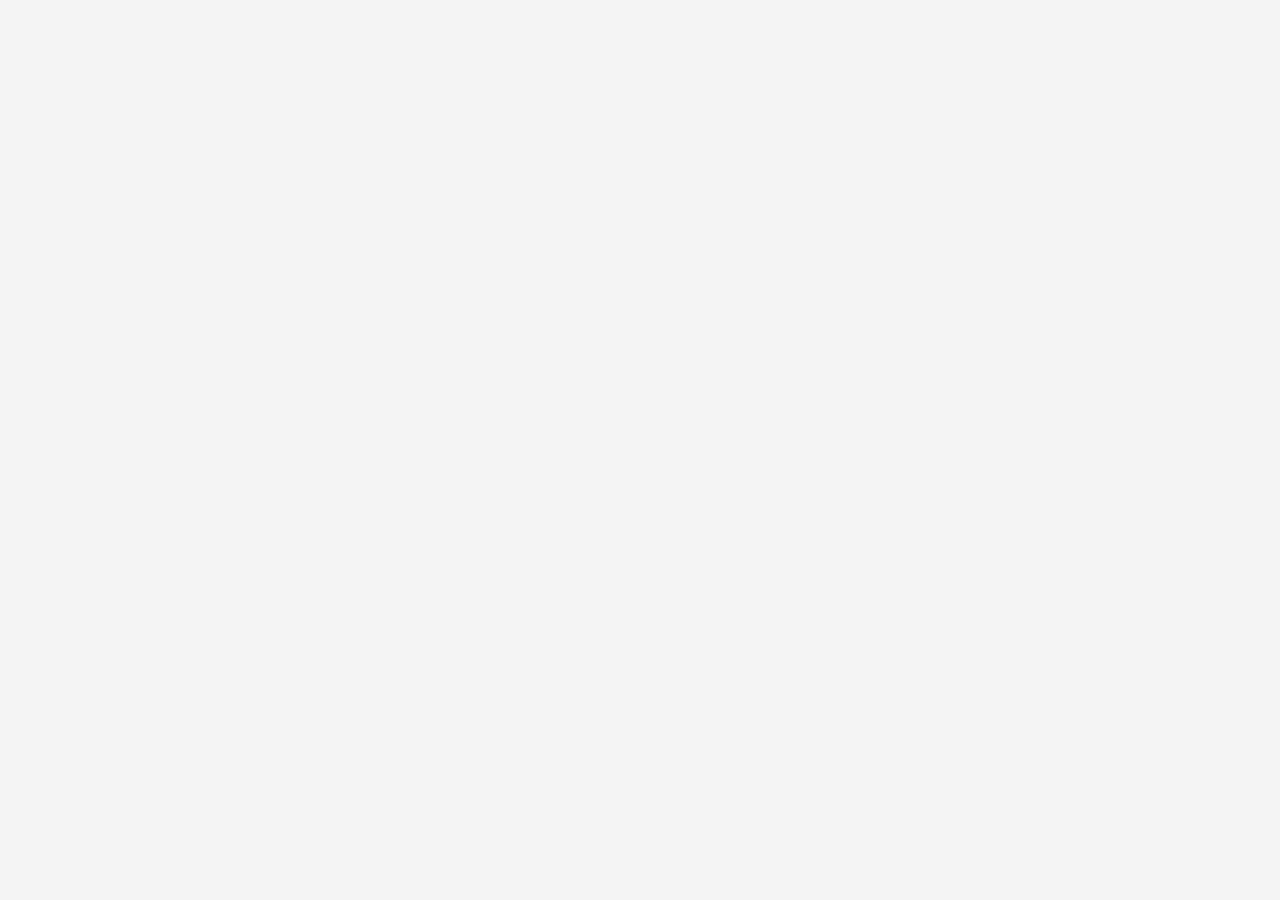
==== aboutus.html @ cc07a57d "initial" ====
<!DOCTYPE html>
<html lang="en">
<head>
	<meta charset="UTF-8">
	<meta name="viewport" content="width=device-width, initial-scale=1.0">
	<title>About Us</title>
	<link rel="stylesheet" href="/css/style.css">
</head>
<body>

</body>
</html>
---- css/style.css ----
div.main {
    display: grid;
    grid-template-columns: 1fr 1fr;
    grid-template-rows: auto auto;
    gap: 10px;
    max-width: 1000px;
}

div#nav-box {
    display: grid;
    grid-template-columns: repeat(3, 1fr);
    gap: 10px;
    text-align: center;
}

div.nav-box-item {
    background-color: lightblue;
    text-align: center;
    font-weight: bold;
    padding: 20px;
    font-size: 18px;
    border-radius: 20px;

}

a.nav-box-item-text {
    font-weight: bold;
    color: black;
    text-decoration: none;
    font-size: 1.4em;
}

a.nav-box-item-text:hover {
    color: white;
}

#content-box {
    background-color: plum;
    grid-column: 1 / 2;
    grid-row: 2 / 3;
    text-align: center;
    padding: 20px;
}

#ad-box {
    height: 300px;
    text-align: center;
    overflow: visible;
}

div.main,
div.header {
    margin: 2% 16%;
}

.header {
    overflow: hidden;
    background-color: #f1f1f1;
    padding: 20px 10px;
}

.header a {
    float: left;
    color: black;
    text-align: center;
    padding: 12px;
    text-decoration: none;
    font-size: 18px;
    line-height: 25px;
    border-radius: 4px;
}

.header a.logo {
    font-size: 25px;
    font-weight: bold;
}

.header a:hover {
    background-color: #ddd;
    color: black;
}

.header a.active {
    background-color: dodgerblue;
    color: white;
}

.header-right {
    float: right;
}

@media screen and (max-width: 500px) {
    .header a {
        float: none;
        display: block;
        text-align: left;
    }

    .header-right {
        float: none;
    }
}

a {
    color: #fff;
    text-decoration: none;
}

*,
*:before,
*:after {
    box-sizing: border-box;
}

html {
    font-size: 100%;
}

body {
    margin: 0;
    display: grid;
    grid-template-rows: auto 1fr auto;
    font-size: 14px;
    background-color: #f4f4f4;
    align-items: start;
    min-height: 100vh;
}

.footer {
    display: flex;
    flex-flow: row wrap;
    padding: 30px 30px 20px 30px;
    color: #2f2f2f;
    background-color: #fff;
    border-top: 1px solid #e5e5e5;
}

.footer>* {
    flex: 1 100%;
}

.footer__addr {
    margin-right: 1.25em;
    margin-bottom: 2em;
}

.footer__logo {
    font-family: 'Pacifico', cursive;
    font-weight: 400;
    text-transform: lowercase;
    font-size: 1.5rem;
}

.footer__addr h2 {
    margin-top: 1.3em;
    font-size: 15px;
    font-weight: 400;
}

.nav__title {
    font-weight: 400;
    font-size: 15px;
}

.footer address {
    font-style: normal;
    color: #999;
}

.footer__btn {
    display: flex;
    align-items: center;
    justify-content: center;
    height: 36px;
    max-width: max-content;
    background-color: rgb(33, 33, 33, 0.07);
    border-radius: 100px;
    color: #2f2f2f;
    line-height: 0;
    margin: 0.6em 0;
    font-size: 1rem;
    padding: 0 1.3em;
}

.footer ul {
    list-style: none;
    padding-left: 0;
}

.footer li {
    line-height: 2em;
}

.footer a {
    text-decoration: none;
}

.footer__nav {
    display: flex;
    flex-flow: row wrap;
}

.footer__nav>* {
    flex: 1 50%;
    margin-right: 1.25em;
}

.nav__ul a {
    color: #999;
}

.nav__ul--extra {
    column-count: 2;
    column-gap: 1.25em;
}

.legal {
    display: flex;
    flex-wrap: wrap;
    color: #999;
}

.legal__links {
    display: flex;
    align-items: center;
}

.heart {
    color: #2f2f2f;
}

.legal .legal__links {
    margin-left: auto;
}

.footer__nav>* {
    flex: 1;
}

.nav__item--extra {
    flex-grow: 2;
}

.footer__addr {
    flex: 1 0px;
}

.footer__nav {
    flex: 2 0px;
}
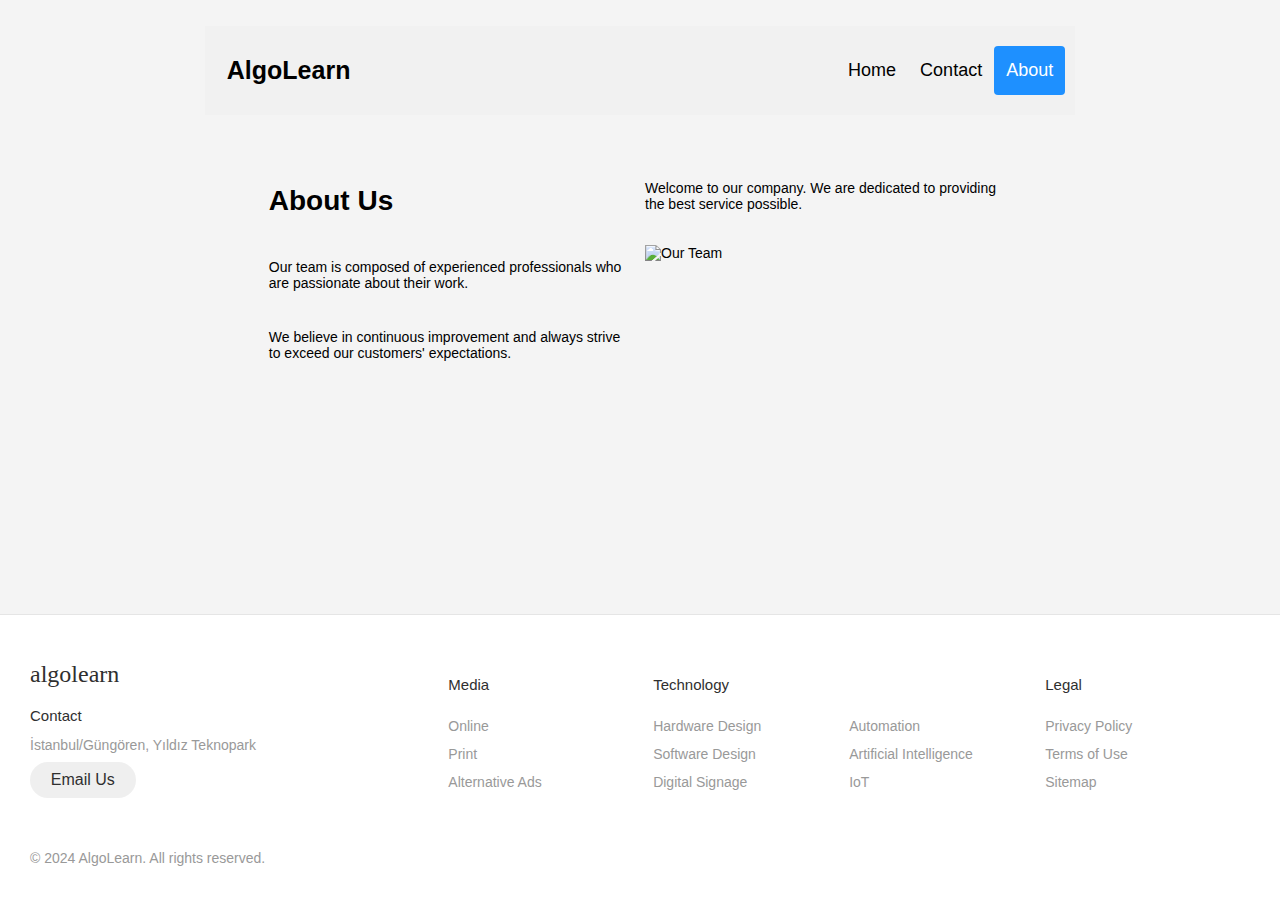
==== commit 41cd3a9e: "aboutus page & modularity" ====
--- a/aboutus.html
+++ b/aboutus.html
@@ -1,12 +1,129 @@
 <!DOCTYPE html>
-<html lang="en">
+<html lang="en"> <!--Ders ingilizce olduğu için ingilizce hazırlanacak-->
+
 <head>
 	<meta charset="UTF-8">
 	<meta name="viewport" content="width=device-width, initial-scale=1.0">
-	<title>About Us</title>
+	<title>AlgoLearn | Contact</title>
 	<link rel="stylesheet" href="/css/style.css">
+	<link rel="stylesheet" href="/css/aboutus.css">
 </head>
+
 <body>
+	<!-- HEADER START -->
+	<div class="header">
+		<a href="#default" class="logo">AlgoLearn</a>
+		<div class="header-right">
+			<a href="index.html">Home</a>
+			<a href="contact.html"">Contact</a>
+			<a class=" active" href="aboutus.html">About</a>
+		</div>
+	</div>
+	<!-- HEADER END -->
 
+
+	<!-- MAIN START -->
+
+	<div class="main">
+
+		<h1>About Us</h1>
+		<p>Welcome to our company. We are dedicated to providing the best service possible.</p>
+		<p>Our team is composed of experienced professionals who are passionate about their work.</p>
+		<img src="path/to/your/image.jpg" alt="Our Team">
+		<p>We believe in continuous improvement and always strive to exceed our customers' expectations.</p>
+	</div>
+
+	<!-- MAIN END -->
+
+	<!-- FOOTER START -->
+	<footer class="footer">
+		<div class="footer__addr">
+			<h1 class="footer__logo">AlgoLearn</h1>
+
+			<h2>Contact</h2>
+
+			<address>
+				İstanbul/Güngören, Yıldız Teknopark<br>
+
+				<a class="footer__btn" href="mailto:info@algolearn.net">Email Us</a>
+			</address>
+		</div>
+
+		<ul class="footer__nav">
+			<li class="nav__item">
+				<h2 class="nav__title">Media</h2>
+
+				<ul class="nav__ul">
+					<li>
+						<a href="#">Online</a>
+					</li>
+
+					<li>
+						<a href="#">Print</a>
+					</li>
+
+					<li>
+						<a href="#">Alternative Ads</a>
+					</li>
+				</ul>
+			</li>
+
+			<li class="nav__item nav__item--extra">
+				<h2 class="nav__title">Technology</h2>
+
+				<ul class="nav__ul nav__ul--extra">
+					<li>
+						<a href="#">Hardware Design</a>
+					</li>
+
+					<li>
+						<a href="#">Software Design</a>
+					</li>
+
+					<li>
+						<a href="#">Digital Signage</a>
+					</li>
+
+					<li>
+						<a href="#">Automation</a>
+					</li>
+
+					<li>
+						<a href="#">Artificial Intelligence</a>
+					</li>
+
+					<li>
+						<a href="#">IoT</a>
+					</li>
+				</ul>
+			</li>
+
+			<li class="nav__item">
+				<h2 class="nav__title">Legal</h2>
+
+				<ul class="nav__ul">
+					<li>
+						<a href="#">Privacy Policy</a>
+					</li>
+
+					<li>
+						<a href="#">Terms of Use</a>
+					</li>
+
+					<li>
+						<a href="#">Sitemap</a>
+					</li>
+				</ul>
+			</li>
+		</ul>
+
+		<div class="legal">
+			<p>&copy; 2024 AlgoLearn. All rights reserved.</p>
+
+
+		</div>
+	</footer>
+	<!-- FOOTER END -->
 </body>
+
 </html>--- a/css/style.css
+++ b/css/style.css
@@ -1,52 +1,18 @@
+
+*{
+    font-family: Verdana, Geneva, Tahoma, sans-serif;
+}
+
 div.main {
     display: grid;
     grid-template-columns: 1fr 1fr;
     grid-template-rows: auto auto;
     gap: 10px;
-    max-width: 1000px;
-}
-
-div#nav-box {
-    display: grid;
-    grid-template-columns: repeat(3, 1fr);
-    gap: 10px;
-    text-align: center;
-}
-
-div.nav-box-item {
-    background-color: lightblue;
-    text-align: center;
-    font-weight: bold;
-    padding: 20px;
-    font-size: 18px;
-    border-radius: 20px;
-
-}
-
-a.nav-box-item-text {
-    font-weight: bold;
-    color: black;
-    text-decoration: none;
-    font-size: 1.4em;
-}
-
-a.nav-box-item-text:hover {
-    color: white;
-}
-
-#content-box {
-    background-color: plum;
-    grid-column: 1 / 2;
-    grid-row: 2 / 3;
-    text-align: center;
-    padding: 20px;
-}
-
-#ad-box {
-    height: 300px;
-    text-align: center;
-    overflow: visible;
-}
+    padding: 0 5%;    
+    justify-content: center;
+}
+
+
 
 div.main,
 div.header {
@@ -133,6 +99,7 @@
     color: #2f2f2f;
     background-color: #fff;
     border-top: 1px solid #e5e5e5;
+    margin: 5% 0 0 0;
 }
 
 .footer>* {
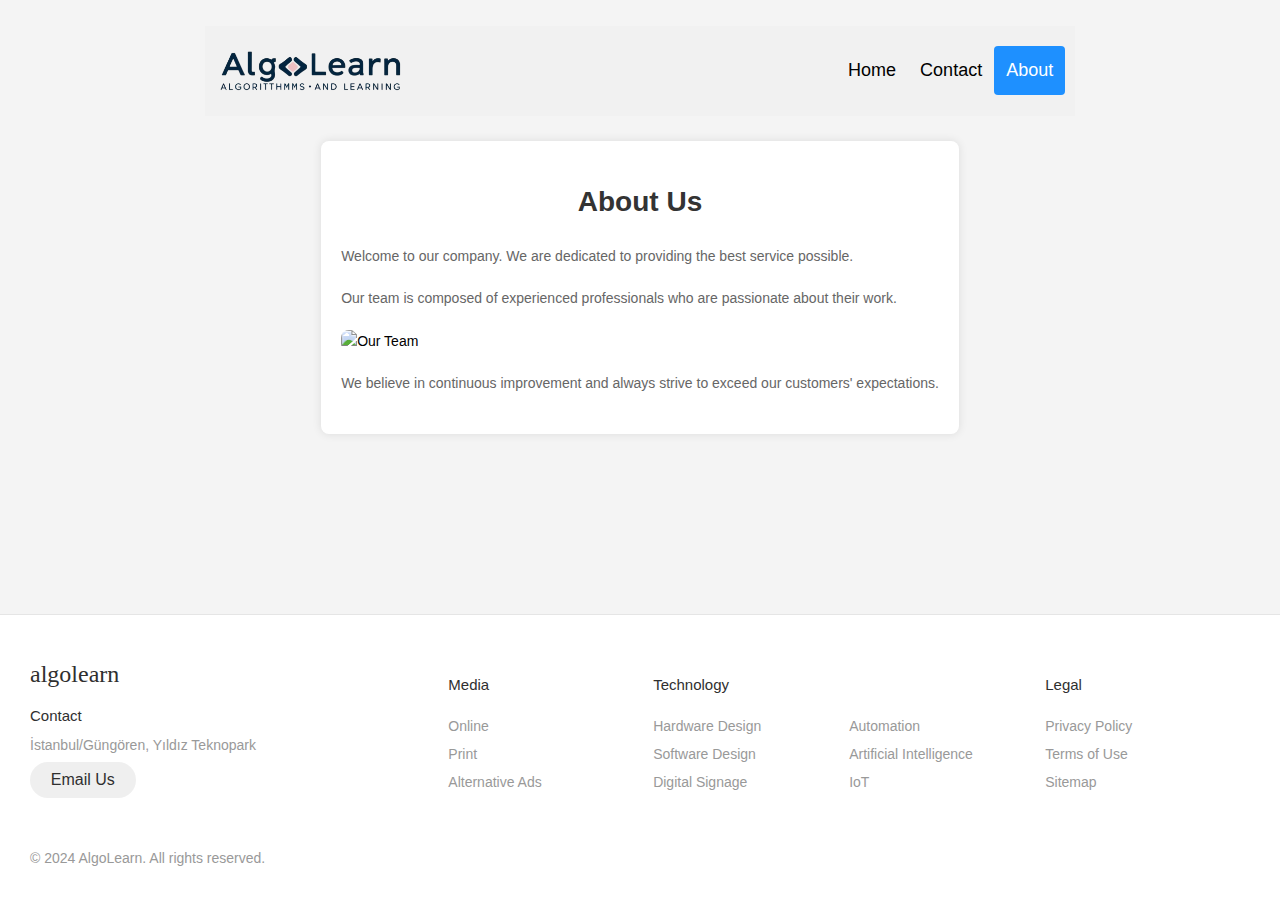
==== commit b183ac4c: "logo" ====
--- a/aboutus.html
+++ b/aboutus.html
@@ -4,7 +4,7 @@
 <head>
 	<meta charset="UTF-8">
 	<meta name="viewport" content="width=device-width, initial-scale=1.0">
-	<title>AlgoLearn | Contact</title>
+	<title>AlgoLearn | About Us</title>
 	<link rel="stylesheet" href="/css/style.css">
 	<link rel="stylesheet" href="/css/aboutus.css">
 </head>
@@ -12,7 +12,7 @@
 <body>
 	<!-- HEADER START -->
 	<div class="header">
-		<a href="#default" class="logo">AlgoLearn</a>
+		<a href="index.html" class="logo"><div class="logo"></div></a>
 		<div class="header-right">
 			<a href="index.html">Home</a>
 			<a href="contact.html"">Contact</a>
--- a/css/style.css
+++ b/css/style.css
@@ -36,9 +36,17 @@
     border-radius: 4px;
 }
 
-.header a.logo {
-    font-size: 25px;
-    font-weight: bold;
+
+a.logo{
+    padding: 0;
+}
+div.header div.logo{
+    background-image: url(../img/logo.png);
+    background-size: contain;
+    background-repeat: no-repeat;
+    width: 200px;
+    height: 50px;
+    float: left;
 }
 
 .header a:hover {
--- a/css/aboutus.css
+++ b/css/aboutus.css
@@ -0,0 +1,29 @@
+div.main {
+    display: block;
+    max-width: 800px;
+    margin: 0 auto;
+    padding: 20px;
+    background-color: #ffffff;
+    border-radius: 8px;
+    box-shadow: 0 0 10px rgba(0, 0, 0, 0.1);
+    line-height: 1.6;
+}
+
+div.main h1 {
+    text-align: center;
+    color: #333;
+    margin-bottom: 20px;
+}
+
+div.main p {
+    margin-bottom: 20px;
+    color: #666;
+}
+
+div.main img {
+    display: block;
+    max-width: 100%;
+    height: auto;
+    margin: 20px auto;
+    border-radius: 8px;
+}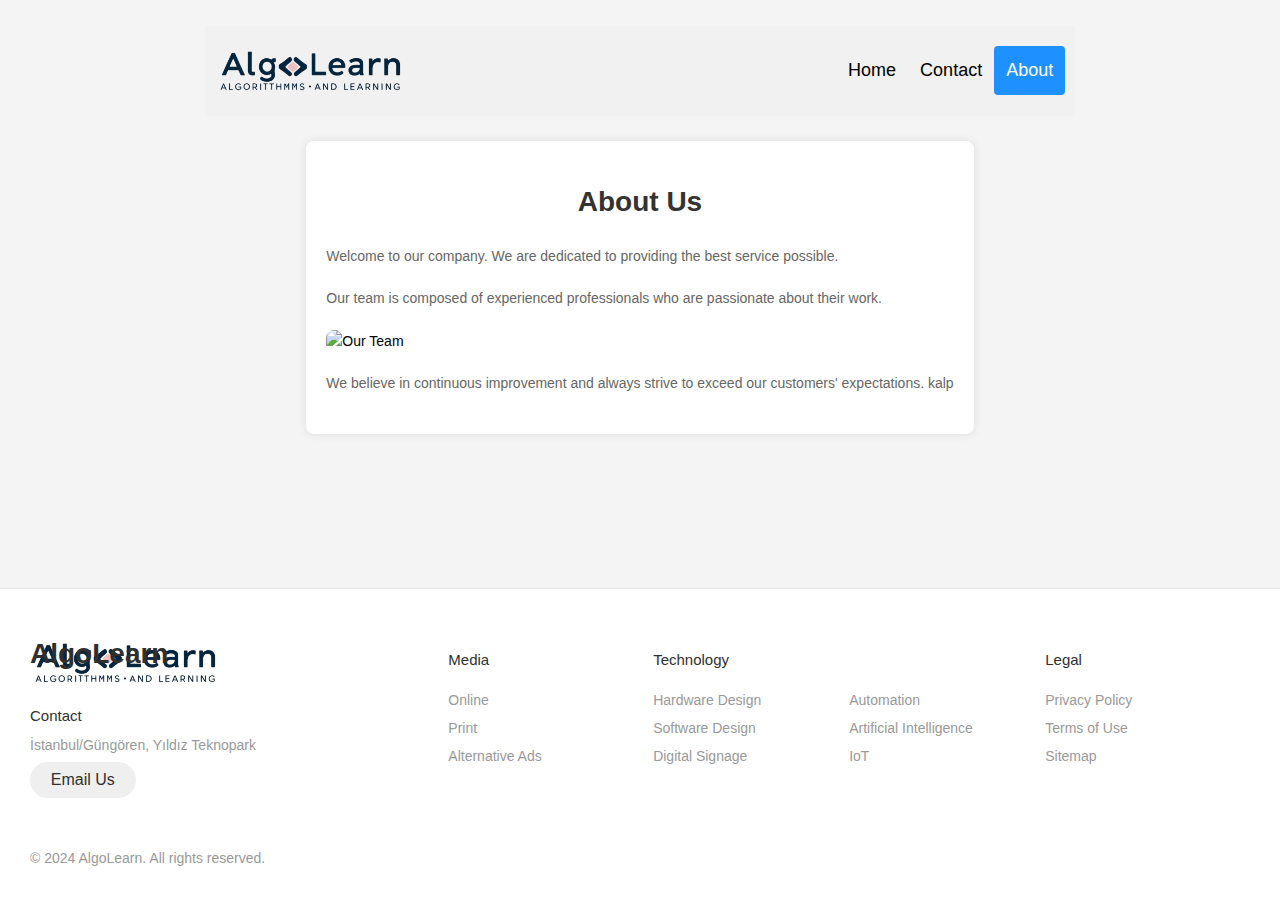
==== commit 3ac90a13: "kalp eklendi" ====
--- a/aboutus.html
+++ b/aboutus.html
@@ -30,7 +30,7 @@
 		<p>Welcome to our company. We are dedicated to providing the best service possible.</p>
 		<p>Our team is composed of experienced professionals who are passionate about their work.</p>
 		<img src="path/to/your/image.jpg" alt="Our Team">
-		<p>We believe in continuous improvement and always strive to exceed our customers' expectations.</p>
+		<p>We believe in continuous improvement and always strive to exceed our customers' expectations. kalp </p>
 	</div>
 
 	<!-- MAIN END -->
--- a/css/style.css
+++ b/css/style.css
@@ -120,10 +120,15 @@
 }
 
 .footer__logo {
-    font-family: 'Pacifico', cursive;
+    /* font-family: 'Pacifico', cursive;
     font-weight: 400;
     text-transform: lowercase;
-    font-size: 1.5rem;
+    font-size: 1.5rem; */
+    background-image: url(../img/logo.png);
+    background-size: contain;
+    background-repeat: no-repeat;
+    width: auto;
+    height: 50px;
 }
 
 .footer__addr h2 {
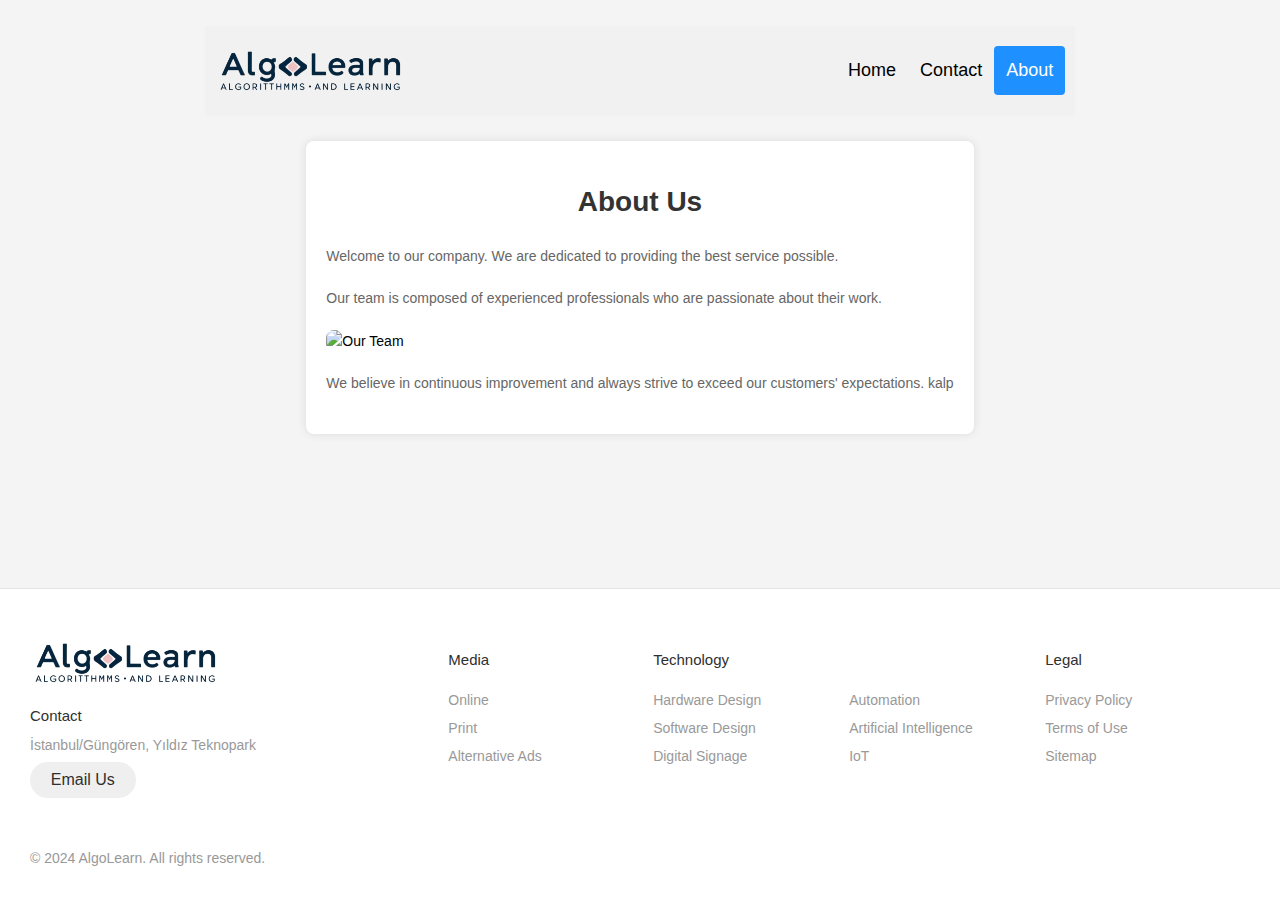
==== commit 682cd793: "footer logo fix" ====
--- a/aboutus.html
+++ b/aboutus.html
@@ -38,7 +38,7 @@
 	<!-- FOOTER START -->
 	<footer class="footer">
 		<div class="footer__addr">
-			<h1 class="footer__logo">AlgoLearn</h1>
+			<h1 class="footer__logo"></h1>
 
 			<h2>Contact</h2>
 
--- a/css/style.css
+++ b/css/style.css
@@ -120,10 +120,6 @@
 }
 
 .footer__logo {
-    /* font-family: 'Pacifico', cursive;
-    font-weight: 400;
-    text-transform: lowercase;
-    font-size: 1.5rem; */
     background-image: url(../img/logo.png);
     background-size: contain;
     background-repeat: no-repeat;
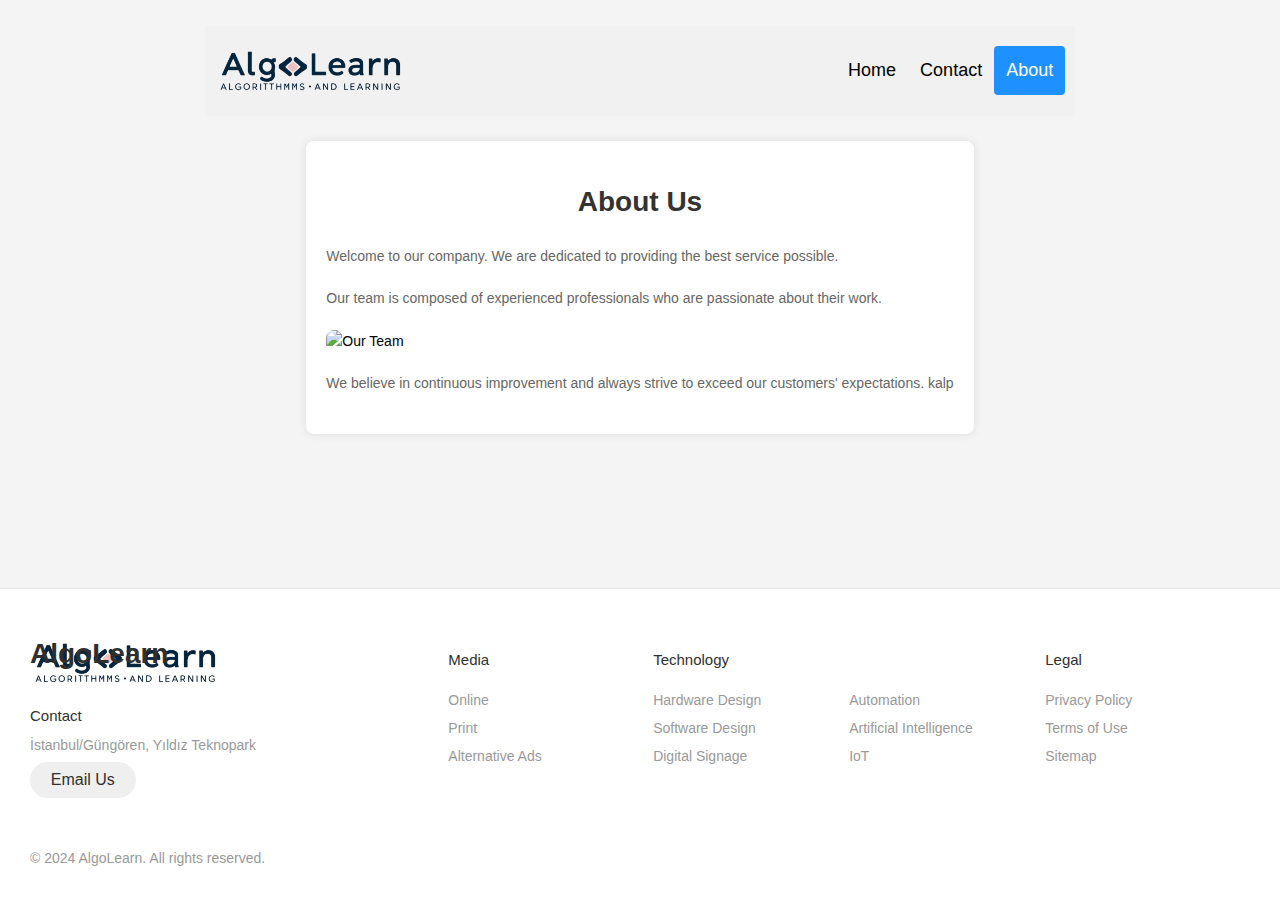
==== commit 2b6459b4: "." ====
--- a/aboutus.html
+++ b/aboutus.html
@@ -1,12 +1,12 @@
 <!DOCTYPE html>
-<html lang="en"> <!--Ders ingilizce olduğu için ingilizce hazırlanacak-->
+<html lang="en">
 
 <head>
 	<meta charset="UTF-8">
 	<meta name="viewport" content="width=device-width, initial-scale=1.0">
 	<title>AlgoLearn | About Us</title>
-	<link rel="stylesheet" href="/css/style.css">
-	<link rel="stylesheet" href="/css/aboutus.css">
+	<link rel="stylesheet" href="./css/style.css">
+	<link rel="stylesheet" href="./css/aboutus.css">
 </head>
 
 <body>
@@ -15,7 +15,7 @@
 		<a href="index.html" class="logo"><div class="logo"></div></a>
 		<div class="header-right">
 			<a href="index.html">Home</a>
-			<a href="contact.html"">Contact</a>
+			<a href="contact.html">Contact</a>
 			<a class=" active" href="aboutus.html">About</a>
 		</div>
 	</div>
@@ -38,7 +38,7 @@
 	<!-- FOOTER START -->
 	<footer class="footer">
 		<div class="footer__addr">
-			<h1 class="footer__logo"></h1>
+			<h1 class="footer__logo">AlgoLearn</h1>
 
 			<h2>Contact</h2>
 
--- a/css/style.css
+++ b/css/style.css
@@ -1,226 +1,224 @@
 
 *{
-    font-family: Verdana, Geneva, Tahoma, sans-serif;
+	font-family: Verdana, Geneva, Tahoma, sans-serif;
 }
 
 div.main {
-    display: grid;
-    grid-template-columns: 1fr 1fr;
-    grid-template-rows: auto auto;
-    gap: 10px;
-    padding: 0 5%;    
-    justify-content: center;
-}
-
-
+	display: grid;
+	grid-template-columns: 1fr 1fr;
+	grid-template-rows: auto auto;
+	gap: 10px;
+	padding: 0 5%;
+	justify-content: center;
+}
 
 div.main,
 div.header {
-    margin: 2% 16%;
+	margin: 2% 16%;
 }
 
 .header {
-    overflow: hidden;
-    background-color: #f1f1f1;
-    padding: 20px 10px;
+	overflow: hidden;
+	background-color: #f1f1f1;
+	padding: 20px 10px;
 }
 
 .header a {
-    float: left;
-    color: black;
-    text-align: center;
-    padding: 12px;
-    text-decoration: none;
-    font-size: 18px;
-    line-height: 25px;
-    border-radius: 4px;
-}
-
+	float: left;
+	color: black;
+	text-align: center;
+	padding: 12px;
+	text-decoration: none;
+	font-size: 18px;
+	line-height: 25px;
+	border-radius: 4px;
+}
 
 a.logo{
-    padding: 0;
-}
+	padding: 0;
+}
+
 div.header div.logo{
-    background-image: url(../img/logo.png);
-    background-size: contain;
-    background-repeat: no-repeat;
-    width: 200px;
-    height: 50px;
-    float: left;
+	background-image: url(../img/logo.png);
+	background-size: contain;
+	background-repeat: no-repeat;
+	width: 200px;
+	height: 50px;
+	float: left;
 }
 
 .header a:hover {
-    background-color: #ddd;
-    color: black;
+	background-color: #ddd;
+	color: black;
 }
 
 .header a.active {
-    background-color: dodgerblue;
-    color: white;
+	background-color: dodgerblue;
+	color: white;
 }
 
 .header-right {
-    float: right;
+	float: right;
 }
 
 @media screen and (max-width: 500px) {
-    .header a {
-        float: none;
-        display: block;
-        text-align: left;
-    }
-
-    .header-right {
-        float: none;
-    }
+	.header a {
+		float: none;
+		display: block;
+		text-align: left;
+	}
+
+	.header-right {
+		float: none;
+	}
 }
 
 a {
-    color: #fff;
-    text-decoration: none;
+	color: #fff;
+	text-decoration: none;
 }
 
 *,
 *:before,
 *:after {
-    box-sizing: border-box;
+	box-sizing: border-box;
 }
 
 html {
-    font-size: 100%;
+	font-size: 100%;
 }
 
 body {
-    margin: 0;
-    display: grid;
-    grid-template-rows: auto 1fr auto;
-    font-size: 14px;
-    background-color: #f4f4f4;
-    align-items: start;
-    min-height: 100vh;
+	margin: 0;
+	display: grid;
+	grid-template-rows: auto 1fr auto;
+	font-size: 14px;
+	background-color: #f4f4f4;
+	align-items: start;
+	min-height: 100vh;
 }
 
 .footer {
-    display: flex;
-    flex-flow: row wrap;
-    padding: 30px 30px 20px 30px;
-    color: #2f2f2f;
-    background-color: #fff;
-    border-top: 1px solid #e5e5e5;
-    margin: 5% 0 0 0;
+	display: flex;
+	flex-flow: row wrap;
+	padding: 30px 30px 20px 30px;
+	color: #2f2f2f;
+	background-color: #fff;
+	border-top: 1px solid #e5e5e5;
+	margin: 5% 0 0 0;
 }
 
 .footer>* {
-    flex: 1 100%;
+	flex: 1 100%;
 }
 
 .footer__addr {
-    margin-right: 1.25em;
-    margin-bottom: 2em;
+	margin-right: 1.25em;
+	margin-bottom: 2em;
 }
 
 .footer__logo {
-    background-image: url(../img/logo.png);
-    background-size: contain;
-    background-repeat: no-repeat;
-    width: auto;
-    height: 50px;
+	background-image: url(../img/logo.png);
+	background-size: contain;
+	background-repeat: no-repeat;
+	width: auto;
+	height: 50px;
 }
 
 .footer__addr h2 {
-    margin-top: 1.3em;
-    font-size: 15px;
-    font-weight: 400;
+	margin-top: 1.3em;
+	font-size: 15px;
+	font-weight: 400;
 }
 
 .nav__title {
-    font-weight: 400;
-    font-size: 15px;
+	font-weight: 400;
+	font-size: 15px;
 }
 
 .footer address {
-    font-style: normal;
-    color: #999;
+	font-style: normal;
+	color: #999;
 }
 
 .footer__btn {
-    display: flex;
-    align-items: center;
-    justify-content: center;
-    height: 36px;
-    max-width: max-content;
-    background-color: rgb(33, 33, 33, 0.07);
-    border-radius: 100px;
-    color: #2f2f2f;
-    line-height: 0;
-    margin: 0.6em 0;
-    font-size: 1rem;
-    padding: 0 1.3em;
+	display: flex;
+	align-items: center;
+	justify-content: center;
+	height: 36px;
+	max-width: max-content;
+	background-color: rgb(33, 33, 33, 0.07);
+	border-radius: 100px;
+	color: #2f2f2f;
+	line-height: 0;
+	margin: 0.6em 0;
+	font-size: 1rem;
+	padding: 0 1.3em;
 }
 
 .footer ul {
-    list-style: none;
-    padding-left: 0;
+	list-style: none;
+	padding-left: 0;
 }
 
 .footer li {
-    line-height: 2em;
+	line-height: 2em;
 }
 
 .footer a {
-    text-decoration: none;
+	text-decoration: none;
 }
 
 .footer__nav {
-    display: flex;
-    flex-flow: row wrap;
+	display: flex;
+	flex-flow: row wrap;
 }
 
 .footer__nav>* {
-    flex: 1 50%;
-    margin-right: 1.25em;
+	flex: 1 50%;
+	margin-right: 1.25em;
 }
 
 .nav__ul a {
-    color: #999;
+	color: #999;
 }
 
 .nav__ul--extra {
-    column-count: 2;
-    column-gap: 1.25em;
+	column-count: 2;
+	column-gap: 1.25em;
 }
 
 .legal {
-    display: flex;
-    flex-wrap: wrap;
-    color: #999;
+	display: flex;
+	flex-wrap: wrap;
+	color: #999;
 }
 
 .legal__links {
-    display: flex;
-    align-items: center;
+	display: flex;
+	align-items: center;
 }
 
 .heart {
-    color: #2f2f2f;
+	color: #2f2f2f;
 }
 
 .legal .legal__links {
-    margin-left: auto;
+	margin-left: auto;
 }
 
 .footer__nav>* {
-    flex: 1;
+	flex: 1;
 }
 
 .nav__item--extra {
-    flex-grow: 2;
+	flex-grow: 2;
 }
 
 .footer__addr {
-    flex: 1 0px;
+	flex: 1 0px;
 }
 
 .footer__nav {
-    flex: 2 0px;
+	flex: 2 0px;
 }--- a/css/aboutus.css
+++ b/css/aboutus.css
@@ -1,29 +1,29 @@
 div.main {
-    display: block;
-    max-width: 800px;
-    margin: 0 auto;
-    padding: 20px;
-    background-color: #ffffff;
-    border-radius: 8px;
-    box-shadow: 0 0 10px rgba(0, 0, 0, 0.1);
-    line-height: 1.6;
+	display: block;
+	max-width: 800px;
+	margin: 0 auto;
+	padding: 20px;
+	background-color: #ffffff;
+	border-radius: 8px;
+	box-shadow: 0 0 10px rgba(0, 0, 0, 0.1);
+	line-height: 1.6;
 }
 
 div.main h1 {
-    text-align: center;
-    color: #333;
-    margin-bottom: 20px;
+	text-align: center;
+	color: #333;
+	margin-bottom: 20px;
 }
 
 div.main p {
-    margin-bottom: 20px;
-    color: #666;
+	margin-bottom: 20px;
+	color: #666;
 }
 
 div.main img {
-    display: block;
-    max-width: 100%;
-    height: auto;
-    margin: 20px auto;
-    border-radius: 8px;
+	display: block;
+	max-width: 100%;
+	height: auto;
+	margin: 20px auto;
+	border-radius: 8px;
 }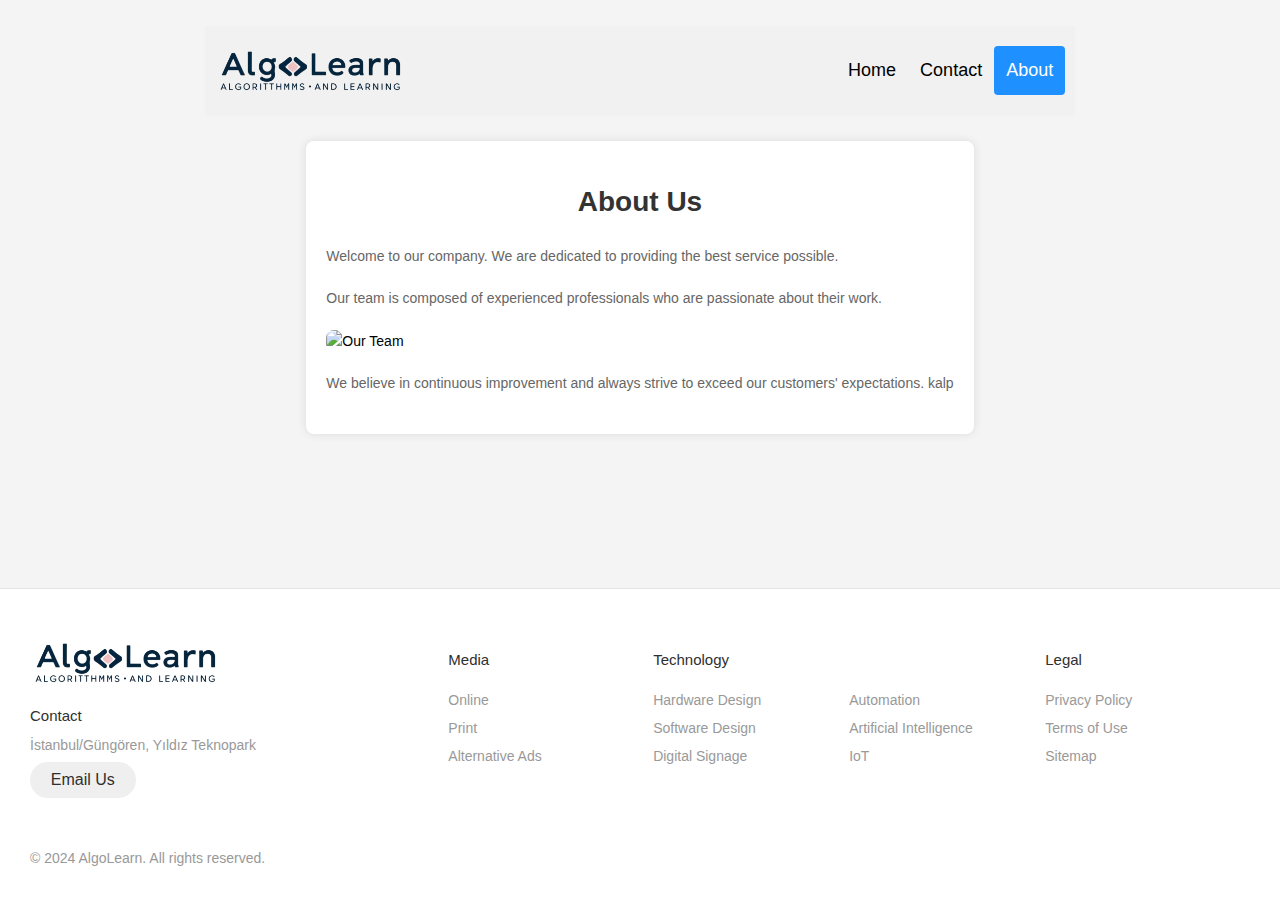
==== commit 10062216: "removed unnecessary comments and quotation marks" ====
--- a/aboutus.html
+++ b/aboutus.html
@@ -5,8 +5,8 @@
 	<meta charset="UTF-8">
 	<meta name="viewport" content="width=device-width, initial-scale=1.0">
 	<title>AlgoLearn | About Us</title>
-	<link rel="stylesheet" href="./css/style.css">
-	<link rel="stylesheet" href="./css/aboutus.css">
+	<link rel="stylesheet" href="../css/style.css">
+	<link rel="stylesheet" href="../css/aboutus.css">
 </head>
 
 <body>
@@ -38,7 +38,7 @@
 	<!-- FOOTER START -->
 	<footer class="footer">
 		<div class="footer__addr">
-			<h1 class="footer__logo">AlgoLearn</h1>
+			<h1 class="footer__logo"></h1>
 
 			<h2>Contact</h2>
 
